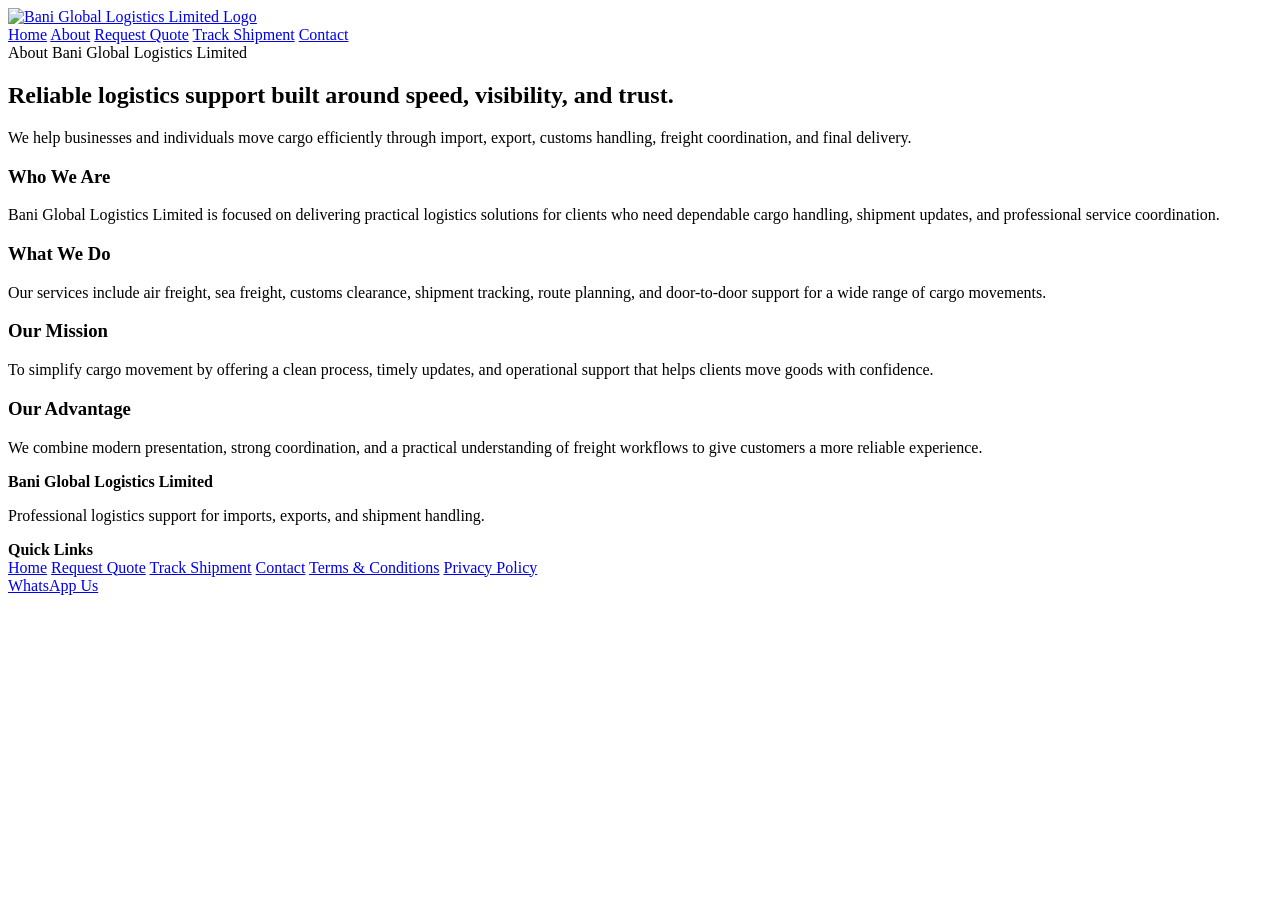
==== about.html @ d04622f5 "Add files to Repo via Upload" ====
<!DOCTYPE html>
<html lang="en">
  <head>
    <meta charset="UTF-8">
    <meta name="viewport" content="width=device-width, initial-scale=1.0">
    <title>About Us | Bani Global Logistics Limited</title>
    <meta
      name="description"
      content="Learn more about Bani Global Logistics Limited and our freight forwarding, customs handling, and delivery services."
    >
    <link rel="stylesheet" href="css/style.css">
  </head>
  <body>
    <header class="site-header">
      <div class="nav-wrap">
        <a class="brand" href="index.html" aria-label="Bani Global Logistics Limited home">
          <img src="images/logo.png" alt="Bani Global Logistics Limited Logo">
        </a>
        <nav class="site-nav" aria-label="Main navigation">
          <a href="index.html">Home</a>
          <a class="active" href="about.html">About</a>
          <a href="quote.html">Request Quote</a>
          <a href="track.html">Track Shipment</a>
          <a href="contact.html">Contact</a>
        </nav>
      </div>
    </header>

    <main>
      <section class="page-hero">
        <div class="eyebrow">About Bani Global Logistics Limited</div>
        <h1>Reliable logistics support built around speed, visibility, and trust.</h1>
        <p>
          We help businesses and individuals move cargo efficiently through import,
          export, customs handling, freight coordination, and final delivery.
        </p>
      </section>

      <section class="page-section">
        <div class="info-grid">
          <article class="info-card">
            <h3>Who We Are</h3>
            <p>
              Bani Global Logistics Limited is focused on delivering practical logistics solutions
              for clients who need dependable cargo handling, shipment updates,
              and professional service coordination.
            </p>
          </article>
          <article class="info-card">
            <h3>What We Do</h3>
            <p>
              Our services include air freight, sea freight, customs clearance,
              shipment tracking, route planning, and door-to-door support for a
              wide range of cargo movements.
            </p>
          </article>
          <article class="info-card">
            <h3>Our Mission</h3>
            <p>
              To simplify cargo movement by offering a clean process, timely
              updates, and operational support that helps clients move goods with confidence.
            </p>
          </article>
          <article class="info-card">
            <h3>Our Advantage</h3>
            <p>
              We combine modern presentation, strong coordination, and a practical
              understanding of freight workflows to give customers a more reliable experience.
            </p>
          </article>
        </div>
      </section>
    </main>

    <footer class="site-footer">
      <div class="footer-card footer-grid">
        <div>
          <strong>Bani Global Logistics Limited</strong>
          <p>Professional logistics support for imports, exports, and shipment handling.</p>
        </div>
        <div>
          <strong>Quick Links</strong>
          <div class="footer-links">
            <a href="index.html">Home</a>
            <a href="quote.html">Request Quote</a>
            <a href="track.html">Track Shipment</a>
            <a href="contact.html">Contact</a>
            <a href="terms.html">Terms & Conditions</a>
            <a href="privacy.html">Privacy Policy</a>
          </div>
        </div>
      </div>
    </footer>

    <a class="whatsapp-float" href="https://wa.me/254782013236" target="_blank" rel="noopener noreferrer">
      WhatsApp Us
    </a>
  </body>
</html>
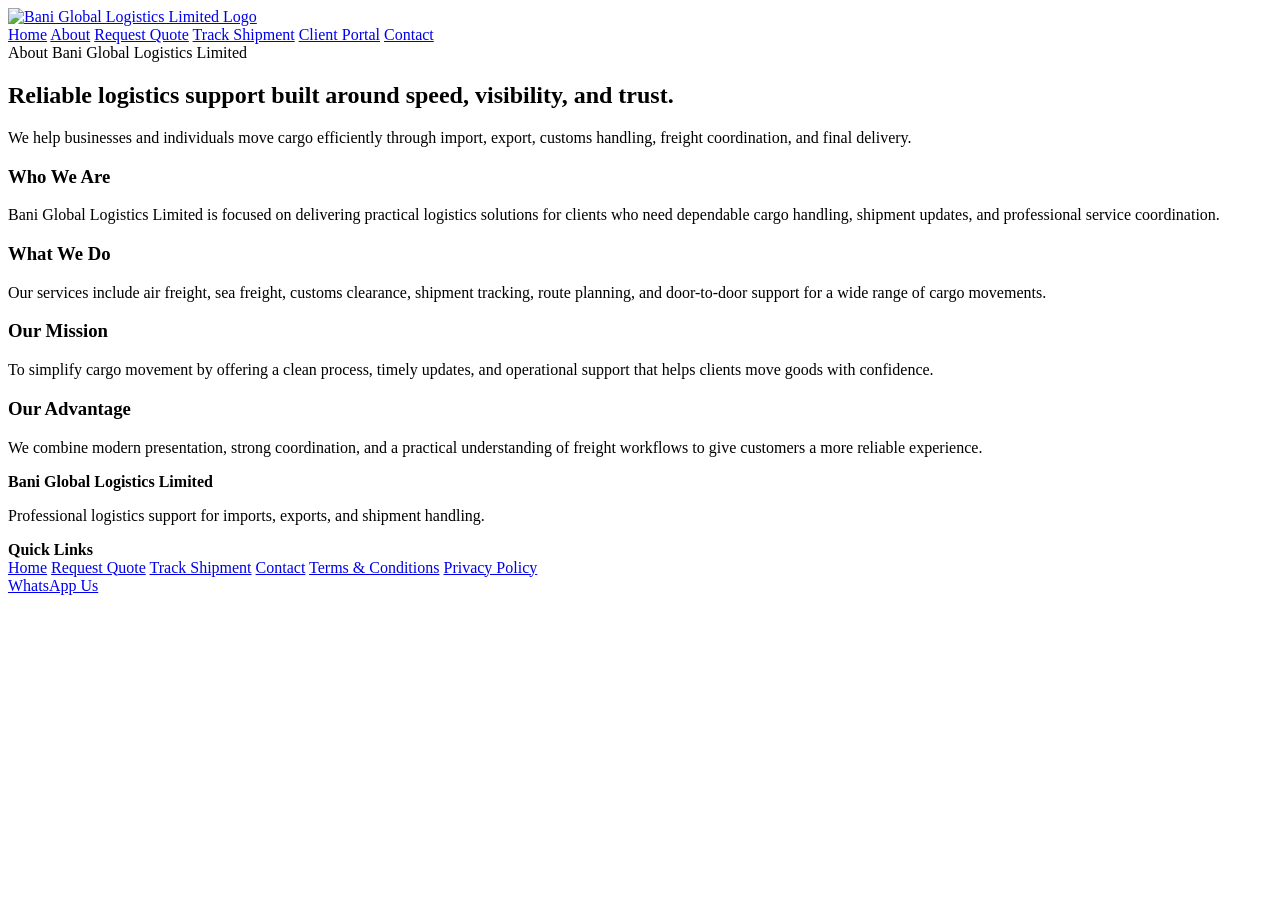
==== commit 763bfbfa: "Add files via upload" ====
--- a/about.html
+++ b/about.html
@@ -21,6 +21,7 @@
           <a class="active" href="about.html">About</a>
           <a href="quote.html">Request Quote</a>
           <a href="track.html">Track Shipment</a>
+          <a href="client-dashboard.html">Client Portal</a>
           <a href="contact.html">Contact</a>
         </nav>
       </div>
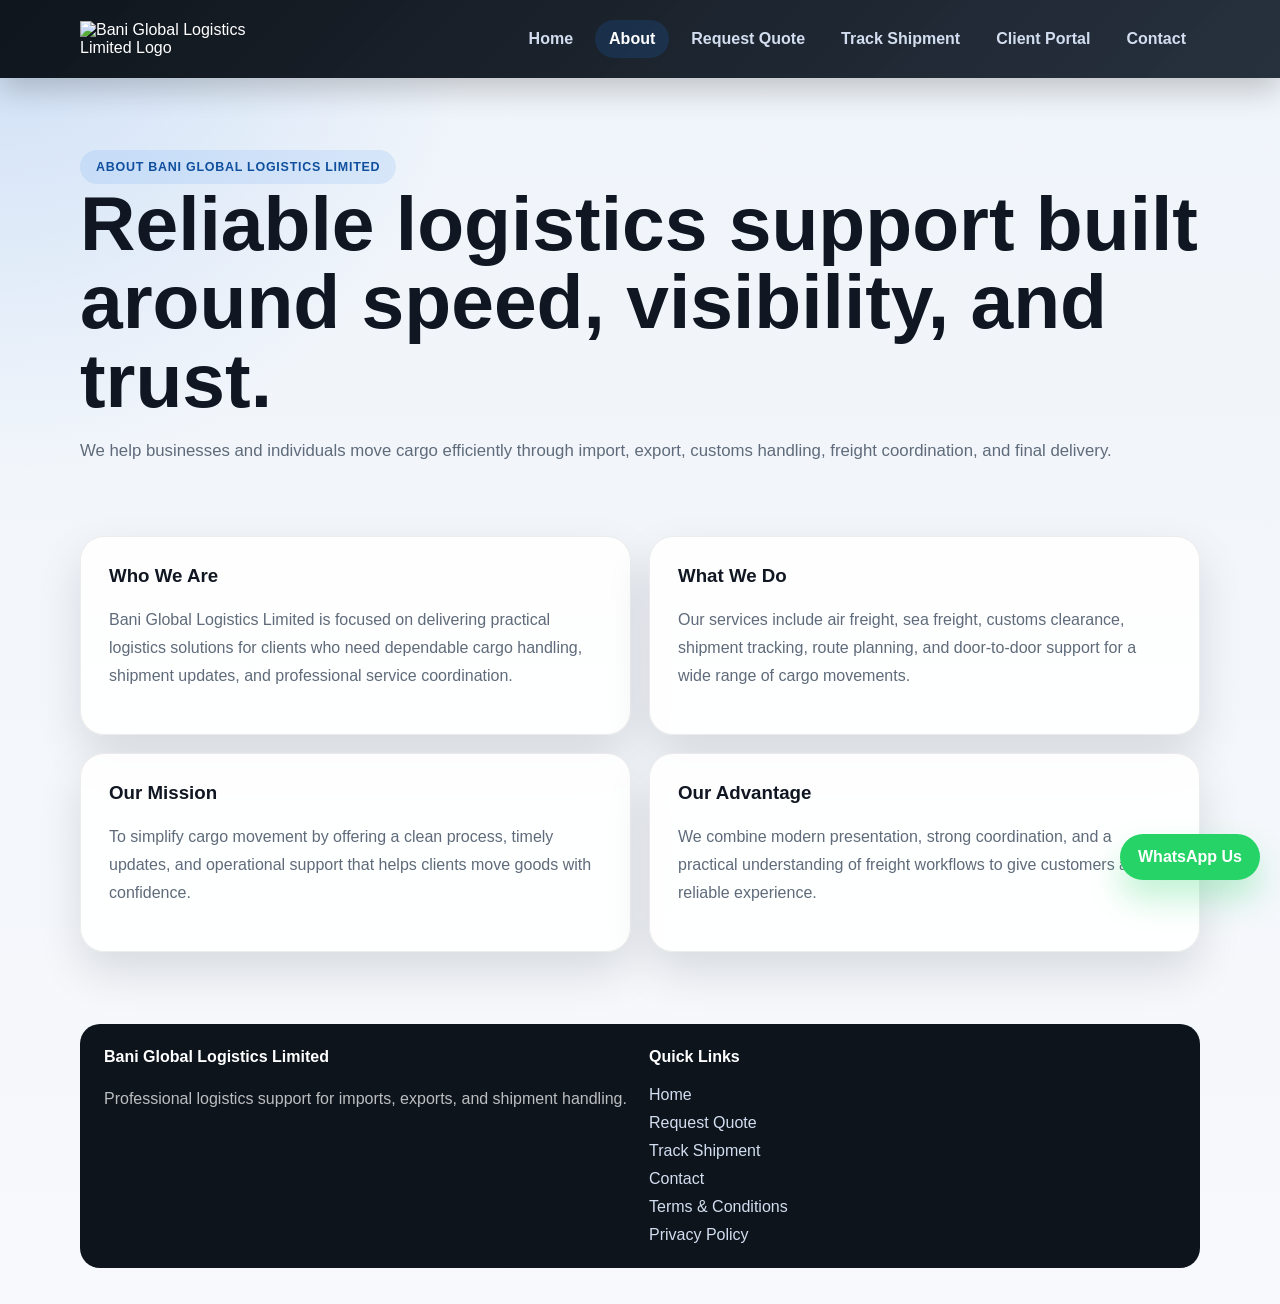
==== commit 3d07b3ec: "Add files via upload" ====
--- a/about.html
+++ b/about.html
@@ -21,7 +21,7 @@
           <a class="active" href="about.html">About</a>
           <a href="quote.html">Request Quote</a>
           <a href="track.html">Track Shipment</a>
-          <a href="client-dashboard.html">Client Portal</a>
+          <a href="login.php?role=client">Client Portal</a>
           <a href="contact.html">Contact</a>
         </nav>
       </div>
--- a/css/style.css
+++ b/css/style.css
@@ -0,0 +1,1042 @@
+:root {
+  --bg: #eef3f9;
+  --surface: #ffffff;
+  --surface-strong: #0b1118;
+  --surface-soft: #1a2430;
+  --text: #101722;
+  --muted: #5f6b7a;
+  --accent: #1b74e4;
+  --accent-deep: #0f4f9d;
+  --accent-soft: #dbe8f8;
+  --border: rgba(16, 23, 34, 0.1);
+  --shadow: 0 20px 45px rgba(11, 17, 24, 0.12);
+  --radius: 20px;
+}
+
+* {
+  box-sizing: border-box;
+}
+
+html {
+  scroll-behavior: smooth;
+}
+
+body {
+  margin: 0;
+  font-family: "Segoe UI", Tahoma, Geneva, Verdana, sans-serif;
+  color: var(--text);
+  background:
+    radial-gradient(circle at top left, rgba(27, 116, 228, 0.16), transparent 26%),
+    linear-gradient(180deg, #eff4fa 0%, #f7f9fc 100%);
+  overflow-x: hidden;
+}
+
+a {
+  color: inherit;
+  text-decoration: none;
+}
+
+img {
+  max-width: 100%;
+  display: block;
+}
+
+.brand img {
+  width: 210px;
+  height: auto;
+  max-height: 72px;
+  object-fit: contain;
+}
+
+.site-header {
+  background: linear-gradient(135deg, rgba(11, 17, 24, 0.98), rgba(30, 40, 54, 0.96));
+  color: #ffffff;
+  position: sticky;
+  top: 0;
+  z-index: 10;
+  box-shadow: 0 12px 30px rgba(0, 0, 0, 0.2);
+}
+
+.nav-wrap,
+.hero,
+.section,
+.page-hero,
+.page-section,
+.site-footer {
+  width: min(1120px, calc(100% - 32px));
+  margin: 0 auto;
+}
+
+.nav-wrap {
+  min-height: 78px;
+  display: flex;
+  align-items: center;
+  justify-content: space-between;
+  gap: 24px;
+}
+
+.brand {
+  display: flex;
+  align-items: center;
+  gap: 14px;
+}
+
+.site-nav {
+  display: flex;
+  align-items: center;
+  gap: 8px;
+  flex-wrap: wrap;
+}
+
+.site-nav a {
+  color: #d2def0;
+  padding: 10px 14px;
+  border-radius: 999px;
+  font-weight: 700;
+  transition: 0.2s ease;
+}
+
+.site-nav a:hover,
+.site-nav a.active {
+  background: rgba(27, 116, 228, 0.16);
+  color: #ffffff;
+}
+
+.hero {
+  min-height: calc(100vh - 78px);
+  padding: 72px 0 54px;
+  display: grid;
+  grid-template-columns: 1.15fr 0.85fr;
+  gap: 34px;
+  align-items: center;
+}
+
+.hero-copy h1,
+.page-hero h1 {
+  margin: 0 0 18px;
+  line-height: 1.02;
+  font-size: clamp(2.7rem, 6vw, 5rem);
+}
+
+.eyebrow {
+  display: inline-flex;
+  align-items: center;
+  gap: 10px;
+  padding: 10px 16px;
+  border-radius: 999px;
+  background: rgba(27, 116, 228, 0.1);
+  color: var(--accent-deep);
+  font-weight: 800;
+  letter-spacing: 0.06em;
+  text-transform: uppercase;
+  font-size: 0.78rem;
+}
+
+.hero-copy p,
+.page-hero p,
+.section-intro {
+  color: var(--muted);
+  font-size: 1.05rem;
+  line-height: 1.7;
+}
+
+.hero-actions {
+  display: flex;
+  gap: 14px;
+  flex-wrap: wrap;
+  margin: 28px 0 32px;
+}
+
+.button,
+button {
+  appearance: none;
+  border: 0;
+  border-radius: 14px;
+  padding: 14px 18px;
+  font-weight: 800;
+  font-size: 1rem;
+  cursor: pointer;
+  transition: transform 0.2s ease, box-shadow 0.2s ease, background 0.2s ease;
+  font-family: inherit;
+}
+
+.button:hover,
+button:hover {
+  transform: translateY(-2px);
+}
+
+.button.primary,
+button,
+.stat-chip strong {
+  background: linear-gradient(135deg, var(--accent), #63a3f0);
+  color: #ffffff;
+  box-shadow: 0 14px 26px rgba(27, 116, 228, 0.24);
+}
+
+.button.secondary {
+  background: #ffffff;
+  color: var(--surface-strong);
+  border: 1px solid rgba(16, 23, 34, 0.14);
+}
+
+.hero-stats {
+  display: grid;
+  grid-template-columns: repeat(3, minmax(0, 1fr));
+  gap: 14px;
+}
+
+.stat-chip {
+  background: rgba(255, 255, 255, 0.78);
+  backdrop-filter: blur(8px);
+  border: 1px solid rgba(17, 17, 17, 0.08);
+  border-radius: 18px;
+  padding: 18px;
+  box-shadow: var(--shadow);
+}
+
+.stat-chip strong {
+  display: inline-block;
+  background: none;
+  box-shadow: none;
+  color: var(--accent-deep);
+  font-size: 1.7rem;
+  padding: 0;
+}
+
+.stat-chip span {
+  display: block;
+  margin-top: 8px;
+  color: var(--muted);
+}
+
+.hero-panel,
+.panel,
+.service-card,
+.tracking-card,
+.quote-card {
+  background: rgba(255, 255, 255, 0.85);
+  border: 1px solid rgba(17, 17, 17, 0.08);
+  border-radius: var(--radius);
+  box-shadow: var(--shadow);
+}
+
+.hero-panel {
+  padding: 28px;
+}
+
+.hero-grid {
+  display: grid;
+  grid-template-columns: 1fr 1fr;
+  gap: 16px;
+}
+
+.hero-grid .panel {
+  padding: 18px;
+  min-height: 144px;
+}
+
+.panel-dark {
+  background: linear-gradient(180deg, #101821, #05080d);
+  color: #ffffff;
+}
+
+.panel-accent {
+  background: linear-gradient(180deg, #dbe8f8, #ffffff);
+}
+
+.panel h3,
+.service-card h3,
+.tracking-card h3,
+.quote-card h3 {
+  margin-top: 0;
+}
+
+.page-hero {
+  padding: 72px 0 26px;
+}
+
+.section,
+.page-section {
+  padding: 28px 0 72px;
+}
+
+.section-title {
+  margin: 0 0 10px;
+  font-size: clamp(1.8rem, 3vw, 2.6rem);
+}
+
+.services-grid,
+.feature-grid,
+.page-grid {
+  display: grid;
+  gap: 18px;
+}
+
+.services-grid {
+  grid-template-columns: repeat(4, minmax(0, 1fr));
+}
+
+.feature-grid,
+.page-grid {
+  grid-template-columns: repeat(2, minmax(0, 1fr));
+}
+
+.service-card,
+.tracking-card,
+.quote-card {
+  padding: 24px;
+}
+
+.service-card p,
+.tracking-card p,
+.quote-card p {
+  color: var(--muted);
+  line-height: 1.65;
+}
+
+.list {
+  padding: 0;
+  margin: 18px 0 0;
+  list-style: none;
+}
+
+.list li {
+  padding: 10px 0;
+  border-bottom: 1px solid rgba(17, 17, 17, 0.08);
+}
+
+.list li:last-child {
+  border-bottom: 0;
+}
+
+form {
+  display: grid;
+  gap: 14px;
+}
+
+.form-grid {
+  display: grid;
+  grid-template-columns: repeat(2, minmax(0, 1fr));
+  gap: 14px;
+}
+
+label {
+  display: grid;
+  gap: 8px;
+  font-weight: 700;
+}
+
+input,
+textarea,
+select {
+  width: 100%;
+  border: 1px solid rgba(17, 17, 17, 0.12);
+  border-radius: 14px;
+  padding: 14px 15px;
+  font: inherit;
+  background: #ffffff;
+  color: var(--text);
+}
+
+textarea {
+  min-height: 140px;
+  resize: vertical;
+}
+
+.tracking-search {
+  display: grid;
+  grid-template-columns: 1fr auto;
+  gap: 12px;
+}
+
+.status-card {
+  margin-top: 18px;
+  padding: 20px;
+  border-radius: 18px;
+  background: linear-gradient(180deg, #0e151d, #1e2834);
+  color: #ffffff;
+}
+
+.status-card span {
+  display: inline-block;
+  margin-bottom: 12px;
+  padding: 8px 12px;
+  border-radius: 999px;
+  background: rgba(27, 116, 228, 0.18);
+  color: #d3e6ff;
+  font-size: 0.84rem;
+  font-weight: 700;
+  text-transform: uppercase;
+  letter-spacing: 0.05em;
+}
+
+.site-footer {
+  padding: 0 0 36px;
+}
+
+.site-footer strong {
+  display: inline-block;
+  margin-bottom: 8px;
+}
+
+.footer-card {
+  border-radius: var(--radius);
+  background: #0d141c;
+  color: #ffffff;
+  padding: 24px;
+}
+
+.footer-card p {
+  color: rgba(255, 255, 255, 0.72);
+  margin-bottom: 0;
+}
+
+.footer-grid {
+  display: grid;
+  grid-template-columns: repeat(2, minmax(0, 1fr));
+  gap: 18px;
+}
+
+.footer-links {
+  display: grid;
+  gap: 10px;
+  margin-top: 12px;
+}
+
+.footer-links a {
+  color: #d2def0;
+}
+
+.footer-links a:hover {
+  color: #ffffff;
+}
+
+.info-grid,
+.contact-grid {
+  display: grid;
+  gap: 18px;
+  grid-template-columns: repeat(2, minmax(0, 1fr));
+}
+
+.info-card {
+  background: rgba(255, 255, 255, 0.9);
+  border: 1px solid rgba(17, 17, 17, 0.08);
+  border-radius: 24px;
+  box-shadow: var(--shadow);
+  padding: 28px;
+}
+
+.info-card h3 {
+  margin-top: 0;
+}
+
+.info-card p {
+  color: var(--muted);
+  line-height: 1.75;
+}
+
+.contact-points {
+  list-style: none;
+  padding: 0;
+  margin: 16px 0 0;
+}
+
+.contact-points li {
+  padding: 12px 0;
+  border-bottom: 1px solid rgba(17, 17, 17, 0.08);
+  color: var(--muted);
+}
+
+.contact-points a,
+.legal-card a {
+  color: var(--accent-deep);
+}
+
+.contact-points a:hover,
+.legal-card a:hover {
+  text-decoration: underline;
+}
+
+.process-section {
+  background: #f1f5f9;
+  border-radius: 28px;
+}
+
+.process-grid {
+  display: grid;
+  grid-template-columns: repeat(5, minmax(0, 1fr));
+  gap: 16px;
+  align-items: stretch;
+}
+
+.process-card {
+  background: rgba(255, 255, 255, 0.92);
+  border: 1px solid rgba(17, 17, 17, 0.08);
+  border-radius: 24px;
+  box-shadow: var(--shadow);
+  padding: 24px 18px;
+  text-align: center;
+}
+
+.process-number {
+  width: 42px;
+  height: 42px;
+  border-radius: 999px;
+  display: inline-grid;
+  place-items: center;
+  background: var(--accent);
+  color: #ffffff;
+  font-weight: 800;
+  margin-bottom: 14px;
+}
+
+.process-card h3 {
+  margin-top: 0;
+  margin-bottom: 10px;
+}
+
+.process-card p {
+  color: var(--muted);
+  line-height: 1.7;
+  margin: 0;
+}
+
+.portal-section {
+  background: linear-gradient(180deg, #ffffff, #eef5fc);
+  border-radius: 28px;
+}
+
+.portal-grid {
+  display: grid;
+  grid-template-columns: repeat(3, minmax(0, 1fr));
+  gap: 18px;
+  align-items: stretch;
+}
+
+.portal-card {
+  background: rgba(255, 255, 255, 0.94);
+  border: 1px solid rgba(17, 17, 17, 0.08);
+  border-radius: 24px;
+  box-shadow: var(--shadow);
+  padding: 26px;
+}
+
+.portal-card h3 {
+  margin-top: 12px;
+  margin-bottom: 10px;
+}
+
+.portal-card p {
+  color: var(--muted);
+  line-height: 1.7;
+  margin-bottom: 18px;
+}
+
+.portal-tag {
+  display: inline-flex;
+  border-radius: 999px;
+  padding: 7px 12px;
+  background: rgba(27, 116, 228, 0.12);
+  color: var(--accent-deep);
+  font-size: 0.78rem;
+  font-weight: 800;
+  text-transform: uppercase;
+  letter-spacing: 0.05em;
+}
+
+.legal-card {
+  width: min(900px, 100%);
+  margin: 0 auto;
+  background: rgba(255, 255, 255, 0.9);
+  border: 1px solid rgba(17, 17, 17, 0.08);
+  border-radius: 24px;
+  box-shadow: var(--shadow);
+  padding: 28px;
+}
+
+.legal-card h2 {
+  margin-top: 0;
+  margin-bottom: 10px;
+}
+
+.legal-card p {
+  color: var(--muted);
+  line-height: 1.75;
+  margin-bottom: 24px;
+}
+
+.legal-hero {
+  padding-bottom: 18px;
+}
+
+.legal-meta {
+  margin-top: 12px;
+  font-size: 0.92rem;
+  color: var(--muted);
+}
+
+.toc-card {
+  width: min(1120px, 100%);
+  margin: 0 auto 24px;
+  background: rgba(255, 255, 255, 0.92);
+  border: 1px solid rgba(17, 17, 17, 0.08);
+  border-radius: 24px;
+  box-shadow: var(--shadow);
+  padding: 24px;
+}
+
+.toc-card h2 {
+  margin-top: 0;
+  margin-bottom: 14px;
+}
+
+.toc-grid {
+  display: flex;
+  flex-wrap: wrap;
+  gap: 10px;
+}
+
+.toc-grid a {
+  padding: 8px 14px;
+  border-radius: 999px;
+  background: #f1f5f9;
+  color: #1e293b;
+  font-size: 0.9rem;
+  font-weight: 600;
+}
+
+.toc-grid a:hover {
+  background: var(--accent);
+  color: #ffffff;
+}
+
+.legal-section {
+  margin-bottom: 32px;
+  scroll-margin-top: 100px;
+}
+
+.legal-section h2 {
+  margin-bottom: 12px;
+  padding-bottom: 10px;
+  border-bottom: 2px solid #e2e8f0;
+}
+
+.legal-section h3 {
+  margin: 16px 0 8px;
+}
+
+.legal-section ul,
+.legal-section ol {
+  margin: 12px 0 18px 22px;
+  color: var(--muted);
+}
+
+.legal-section li {
+  margin-bottom: 8px;
+}
+
+.legal-callout {
+  padding: 16px;
+  border-radius: 14px;
+  margin-bottom: 24px;
+}
+
+.legal-callout-warning {
+  background: #fef9e3;
+  border-left: 4px solid #e6b422;
+}
+
+.legal-callout-liability {
+  background: #fff5f0;
+  border-left: 4px solid #dc7a2c;
+}
+
+.legal-footer-note {
+  margin-top: 24px;
+  padding-top: 18px;
+  border-top: 1px solid #e2e8f0;
+  text-align: center;
+}
+
+.legal-footer-note p {
+  margin-bottom: 10px;
+}
+
+.dashboard-page {
+  background:
+    radial-gradient(circle at top left, rgba(27, 116, 228, 0.12), transparent 24%),
+    linear-gradient(180deg, #eff4fa 0%, #f8fbfe 100%);
+}
+
+.dashboard-shell {
+  width: min(1240px, calc(100% - 32px));
+  margin: 0 auto;
+  padding: 34px 0 72px;
+}
+
+.dashboard-hero {
+  display: flex;
+  justify-content: space-between;
+  align-items: flex-start;
+  gap: 18px;
+  margin-bottom: 24px;
+}
+
+.dashboard-hero h1 {
+  margin: 12px 0 10px;
+  font-size: clamp(2rem, 4vw, 3.2rem);
+  line-height: 1.02;
+}
+
+.dashboard-hero p {
+  color: var(--muted);
+  max-width: 760px;
+  line-height: 1.75;
+}
+
+.dashboard-actions {
+  display: flex;
+  gap: 12px;
+  flex-wrap: wrap;
+}
+
+.dashboard-stats,
+.dashboard-grid,
+.dashboard-mini-grid {
+  display: grid;
+  gap: 18px;
+}
+
+.dashboard-stats {
+  grid-template-columns: repeat(4, minmax(0, 1fr));
+  margin-bottom: 24px;
+}
+
+.dashboard-mini-grid {
+  grid-template-columns: repeat(3, minmax(0, 1fr));
+}
+
+.dashboard-grid {
+  grid-template-columns: 1.2fr 0.8fr;
+  margin-bottom: 24px;
+}
+
+.dashboard-card,
+.dashboard-stat {
+  background: rgba(255, 255, 255, 0.94);
+  border: 1px solid rgba(17, 17, 17, 0.08);
+  border-radius: 24px;
+  box-shadow: var(--shadow);
+  min-width: 0;
+}
+
+.dashboard-stat {
+  padding: 22px;
+}
+
+.dashboard-stat strong {
+  display: block;
+  font-size: 2rem;
+  color: var(--accent-deep);
+}
+
+.dashboard-stat span {
+  color: var(--muted);
+}
+
+.dashboard-card {
+  padding: 24px;
+}
+
+.dashboard-card h2,
+.dashboard-card h3 {
+  margin-top: 0;
+  margin-bottom: 10px;
+}
+
+.dashboard-subtitle {
+  color: var(--muted);
+  margin-top: -4px;
+  margin-bottom: 18px;
+}
+
+.dashboard-table {
+  width: 100%;
+  border-collapse: collapse;
+  table-layout: fixed;
+}
+
+.dashboard-table th,
+.dashboard-table td {
+  padding: 12px 10px;
+  border-bottom: 1px solid rgba(17, 17, 17, 0.08);
+  text-align: left;
+  vertical-align: top;
+  word-break: break-word;
+}
+
+.dashboard-table th {
+  color: var(--muted);
+  font-size: 0.82rem;
+  text-transform: uppercase;
+  letter-spacing: 0.05em;
+}
+
+.dashboard-table tr:last-child td {
+  border-bottom: 0;
+}
+
+.badge {
+  display: inline-flex;
+  align-items: center;
+  border-radius: 999px;
+  padding: 7px 11px;
+  font-size: 0.75rem;
+  font-weight: 800;
+  letter-spacing: 0.04em;
+  text-transform: uppercase;
+}
+
+.badge-blue {
+  background: rgba(27, 116, 228, 0.14);
+  color: var(--accent-deep);
+}
+
+.badge-gold {
+  background: rgba(230, 180, 34, 0.18);
+  color: #8f6600;
+}
+
+.badge-green {
+  background: rgba(16, 185, 129, 0.16);
+  color: #0d8d64;
+}
+
+.badge-red {
+  background: rgba(239, 68, 68, 0.14);
+  color: #c23434;
+}
+
+.timeline {
+  display: grid;
+  gap: 14px;
+}
+
+.timeline-item {
+  padding-left: 18px;
+  border-left: 3px solid rgba(27, 116, 228, 0.24);
+}
+
+.timeline-item strong {
+  display: block;
+  margin-bottom: 4px;
+}
+
+.timeline-item span,
+.timeline-item p {
+  color: var(--muted);
+  margin: 0;
+}
+
+.dashboard-list {
+  list-style: none;
+  padding: 0;
+  margin: 0;
+  display: grid;
+  gap: 12px;
+}
+
+.dashboard-list li {
+  display: flex;
+  justify-content: space-between;
+  gap: 12px;
+  align-items: flex-start;
+  padding: 14px 0;
+  border-bottom: 1px solid rgba(17, 17, 17, 0.08);
+}
+
+.dashboard-list li:last-child {
+  border-bottom: 0;
+}
+
+.dashboard-list small,
+.muted {
+  color: var(--muted);
+}
+
+.dashboard-page .site-nav a,
+.dashboard-page .button,
+.dashboard-page button,
+.dashboard-page .badge,
+.dashboard-page .eyebrow,
+.dashboard-page .dashboard-stat strong,
+.dashboard-page .dashboard-card,
+.dashboard-page .dashboard-table,
+.dashboard-page .dashboard-list,
+.dashboard-page .timeline {
+  font-family: "Segoe UI", Tahoma, Geneva, Verdana, sans-serif;
+}
+
+.whatsapp-float {
+  position: fixed;
+  right: 20px;
+  bottom: 20px;
+  z-index: 60;
+  display: inline-flex;
+  align-items: center;
+  gap: 10px;
+  padding: 14px 18px;
+  border-radius: 999px;
+  background: #25d366;
+  color: #ffffff;
+  font-weight: 800;
+  box-shadow: 0 18px 32px rgba(37, 211, 102, 0.28);
+}
+
+.whatsapp-float:hover {
+  opacity: 0.92;
+}
+
+@media (max-width: 1200px) {
+  .process-grid {
+    grid-template-columns: repeat(3, minmax(0, 1fr));
+  }
+
+  .dashboard-stats {
+    grid-template-columns: repeat(2, minmax(0, 1fr));
+  }
+
+  .dashboard-mini-grid {
+    grid-template-columns: repeat(2, minmax(0, 1fr));
+  }
+}
+
+@media (max-width: 1040px) {
+  .hero,
+  .hero-grid,
+  .portal-grid,
+  .dashboard-grid {
+    grid-template-columns: 1fr;
+  }
+
+  .hero {
+    min-height: auto;
+  }
+}
+
+@media (max-width: 920px) {
+  .hero,
+  .page-grid,
+  .feature-grid,
+  .services-grid,
+  .footer-grid,
+  .info-grid,
+  .contact-grid,
+  .process-grid,
+  .portal-grid,
+  .dashboard-stats,
+  .dashboard-grid,
+  .dashboard-mini-grid {
+    grid-template-columns: 1fr;
+  }
+
+  .hero {
+    min-height: auto;
+  }
+
+  .hero-stats,
+  .hero-grid,
+  .form-grid {
+    grid-template-columns: 1fr;
+  }
+}
+
+@media (max-width: 620px) {
+  .nav-wrap {
+    padding: 14px 0;
+    flex-direction: column;
+    align-items: flex-start;
+  }
+
+  .site-nav {
+    width: 100%;
+  }
+
+  .site-nav a {
+    padding-left: 0;
+  }
+
+  .tracking-search {
+    grid-template-columns: 1fr;
+  }
+
+  .brand img {
+    width: 170px;
+    max-height: 60px;
+  }
+
+  .dashboard-hero {
+    flex-direction: column;
+  }
+
+  .dashboard-shell {
+    width: min(100% - 24px, 1240px);
+    padding-top: 24px;
+  }
+
+  .dashboard-stat strong {
+    font-size: 1.6rem;
+  }
+
+  .dashboard-card,
+  .dashboard-stat,
+  .portal-card,
+  .process-card,
+  .info-card,
+  .service-card,
+  .tracking-card,
+  .quote-card,
+  .legal-card {
+    padding: 20px;
+    border-radius: 20px;
+  }
+
+  .hero-copy h1,
+  .page-hero h1 {
+    font-size: clamp(2.1rem, 11vw, 3.1rem);
+  }
+
+  .dashboard-table,
+  .dashboard-table thead,
+  .dashboard-table tbody,
+  .dashboard-table th,
+  .dashboard-table td,
+  .dashboard-table tr {
+    display: block;
+    width: 100%;
+  }
+
+  .dashboard-table thead {
+    display: none;
+  }
+
+  .dashboard-table tr {
+    padding: 10px 0;
+    border-bottom: 1px solid rgba(17, 17, 17, 0.08);
+  }
+
+  .dashboard-table tr:last-child {
+    border-bottom: 0;
+  }
+
+  .dashboard-table td {
+    border-bottom: 0;
+    padding: 6px 0;
+  }
+
+  .whatsapp-float {
+    right: 14px;
+    bottom: 14px;
+    padding: 12px 16px;
+  }
+}
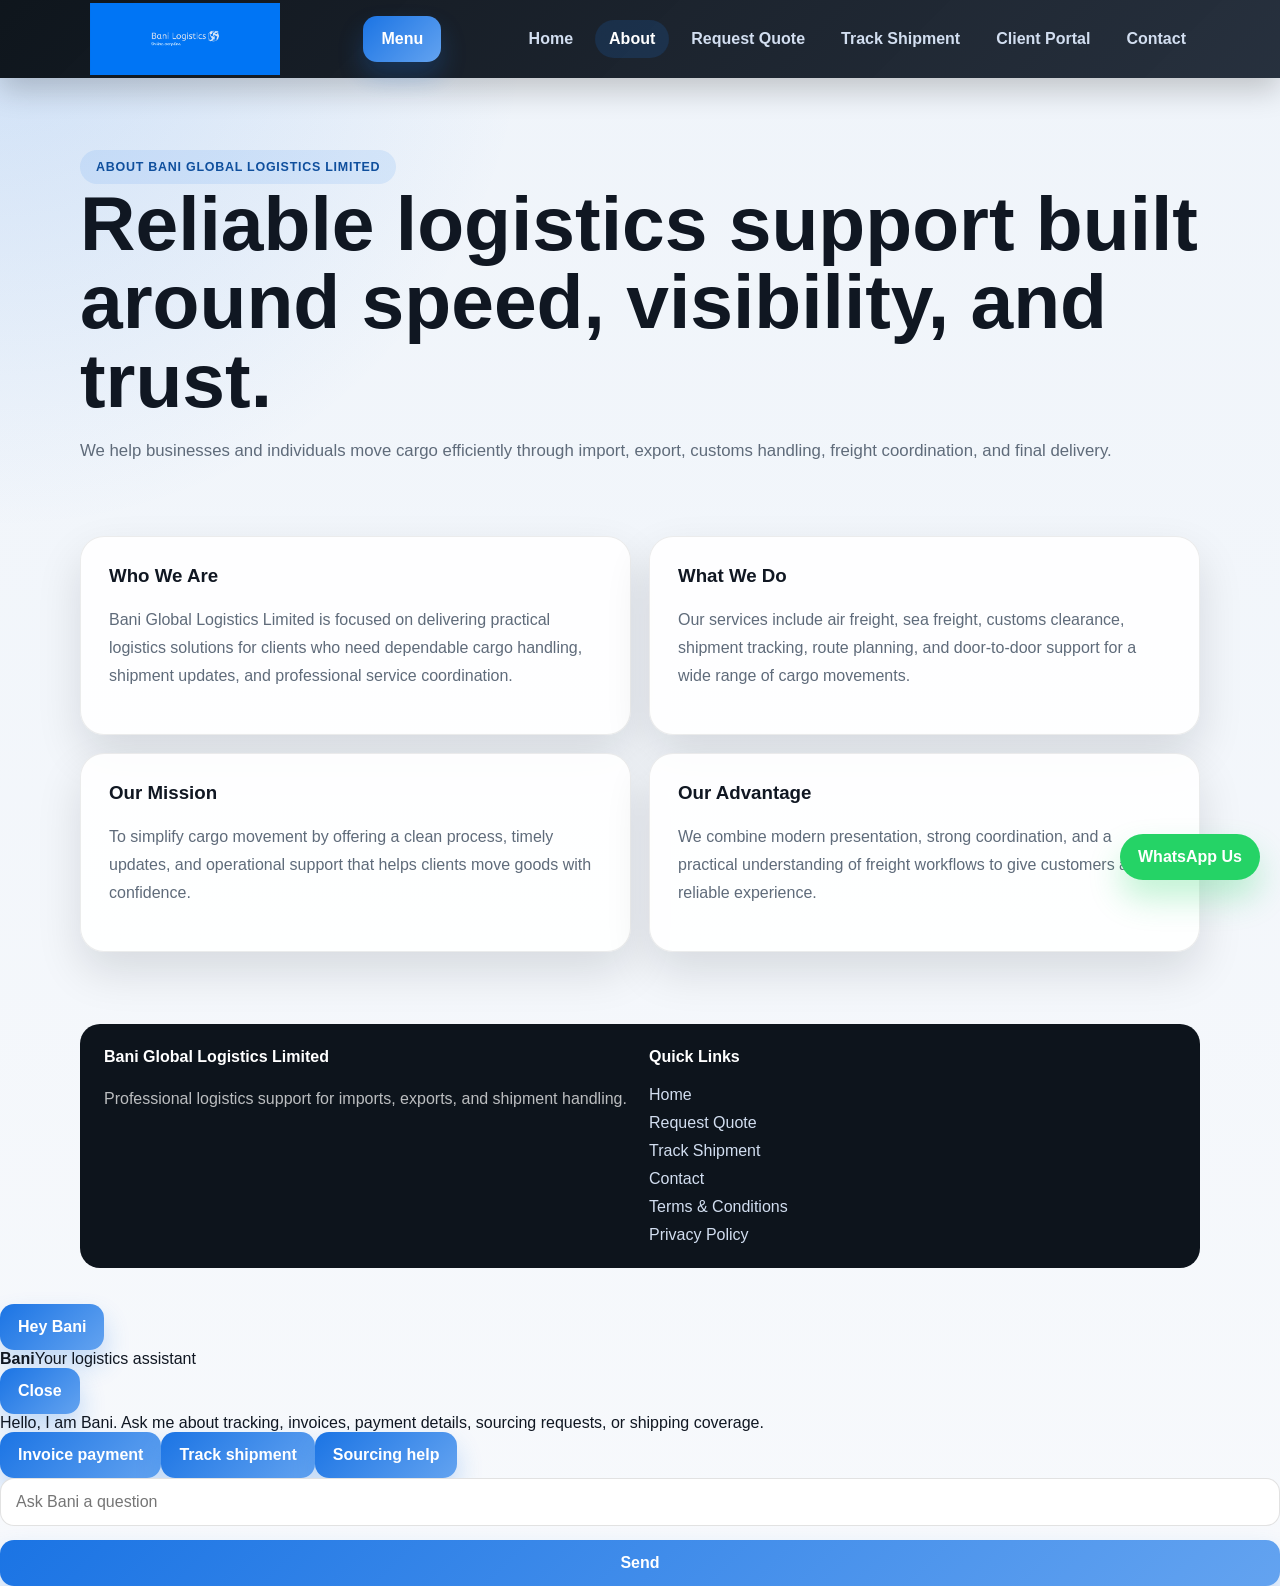
==== commit 36c2e743: "Improve site usability and mobile navigation" ====
--- a/about.html
+++ b/about.html
@@ -14,9 +14,10 @@
     <header class="site-header">
       <div class="nav-wrap">
         <a class="brand" href="index.html" aria-label="Bani Global Logistics Limited home">
-          <img src="images/logo.png" alt="Bani Global Logistics Limited Logo">
+          <img src="logo.png" alt="Bani Global Logistics Limited Logo">
         </a>
-        <nav class="site-nav" aria-label="Main navigation">
+        <button class="nav-toggle" type="button" aria-expanded="false" aria-controls="site-navigation">Menu</button>
+        <nav id="site-navigation" class="site-nav" aria-label="Main navigation">
           <a href="index.html">Home</a>
           <a class="active" href="about.html">About</a>
           <a href="quote.html">Request Quote</a>
@@ -96,5 +97,6 @@
     <a class="whatsapp-float" href="https://wa.me/254782013236" target="_blank" rel="noopener noreferrer">
       WhatsApp Us
     </a>
+    <script src="script.js"></script>
   </body>
 </html>
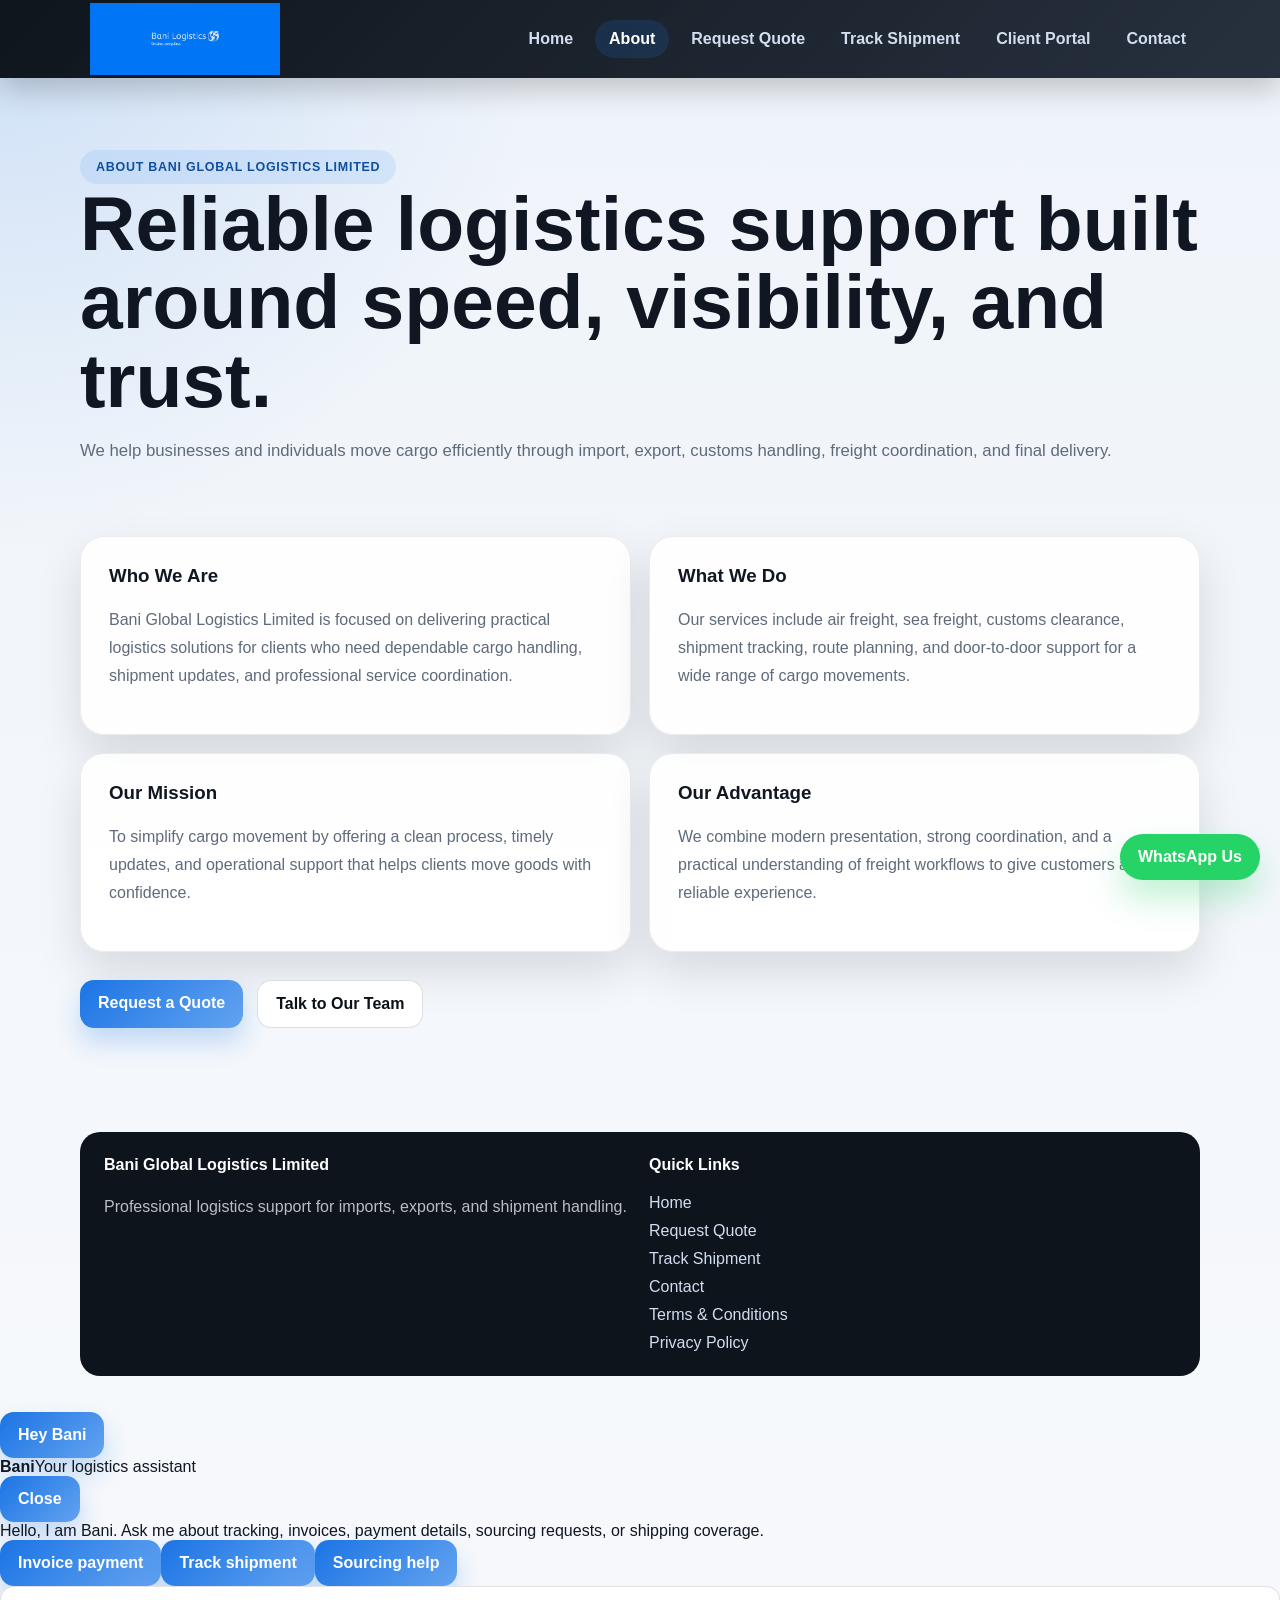
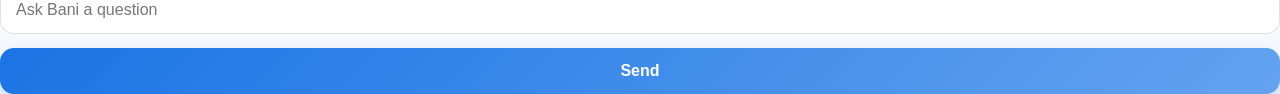
==== commit 6dbee909: "Improve visitor flows and quote request feedback" ====
--- a/about.html
+++ b/about.html
@@ -71,6 +71,10 @@
             </p>
           </article>
         </div>
+        <div class="hero-actions">
+          <a class="button primary" href="quote.html">Request a Quote</a>
+          <a class="button secondary" href="contact.html">Talk to Our Team</a>
+        </div>
       </section>
     </main>
 
--- a/css/style.css
+++ b/css/style.css
@@ -1040,3 +1040,80 @@
     padding: 12px 16px;
   }
 }
+
+
+/* User-friendly navigation and focus states */
+.nav-toggle {
+  display: none;
+  min-height: 44px;
+  padding: 10px 14px;
+  border: 1px solid rgba(255, 255, 255, 0.35);
+  border-radius: 12px;
+  background: transparent;
+  color: #ffffff;
+  box-shadow: none;
+}
+
+:focus-visible {
+  outline: 3px solid #f2a64a;
+  outline-offset: 3px;
+}
+
+input,
+textarea,
+select {
+  min-height: 48px;
+}
+
+@media (max-width: 820px) {
+  .nav-wrap {
+    display: grid;
+    grid-template-columns: minmax(0, 1fr) auto;
+    gap: 12px 16px;
+    padding: 12px 0;
+  }
+
+  .nav-toggle {
+    display: inline-flex;
+    align-items: center;
+    justify-content: center;
+  }
+
+  .nav-toggle:hover {
+    transform: none;
+    background: rgba(255, 255, 255, 0.12);
+  }
+
+  .site-nav {
+    display: none;
+    grid-column: 1 / -1;
+    width: 100%;
+    align-items: stretch;
+    flex-direction: column;
+    gap: 4px;
+    padding: 4px 0 8px;
+  }
+
+  .site-nav.is-open {
+    display: flex;
+  }
+
+  .site-nav a {
+    min-height: 44px;
+    display: flex;
+    align-items: center;
+    padding: 11px 14px;
+    border-radius: 12px;
+  }
+}
+
+@media (prefers-reduced-motion: reduce) {
+  *,
+  *::before,
+  *::after {
+    scroll-behavior: auto !important;
+    animation-duration: 0.01ms !important;
+    animation-iteration-count: 1 !important;
+    transition-duration: 0.01ms !important;
+  }
+}
